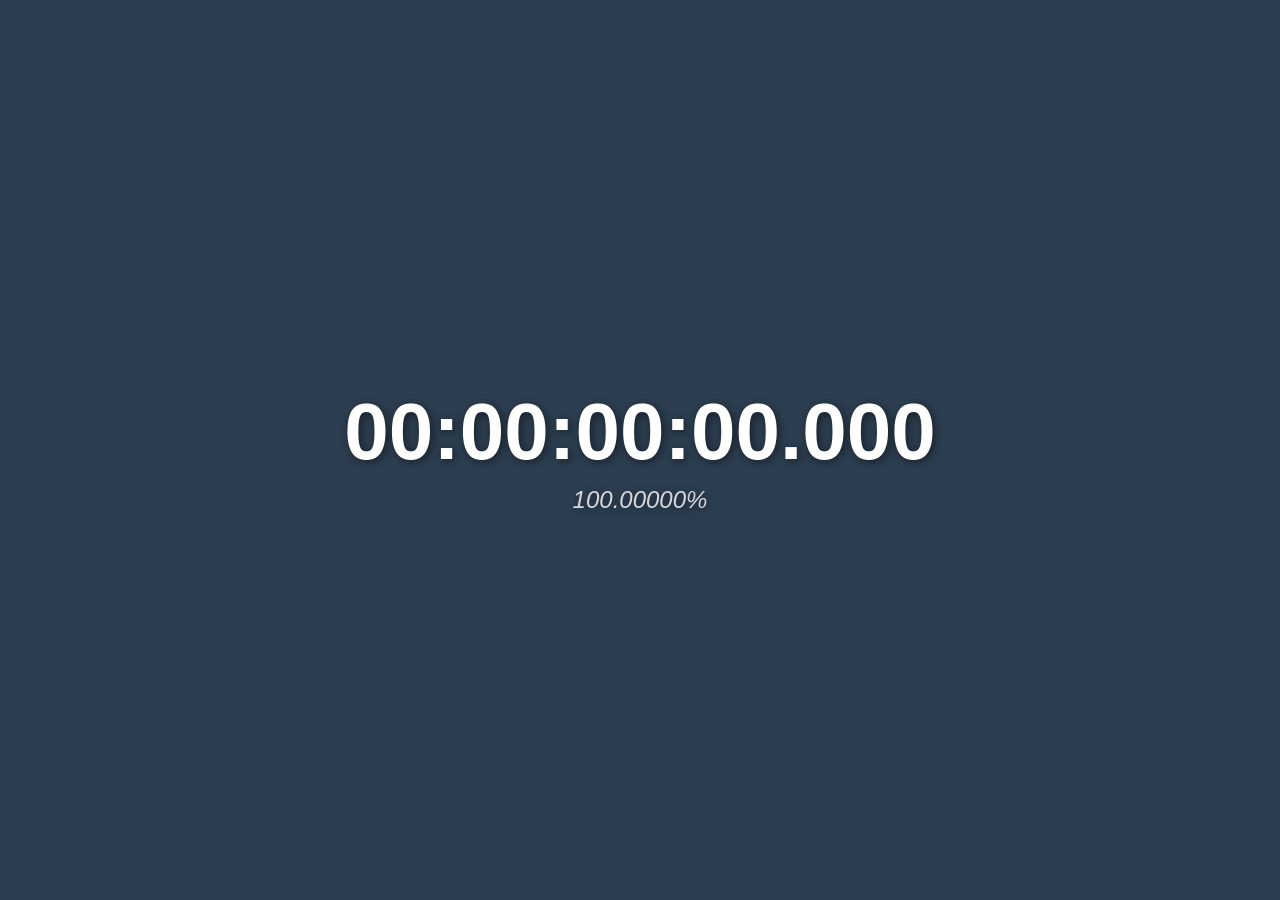
==== index.html @ 6855f2fd "Add files via upload" ====
<!DOCTYPE html>
<html lang="de">
<head>
    <meta charset="UTF-8">
    <meta name="viewport" content="width=device-width, initial-scale=1.0">
    <title>Ominous Countdown</title>
    <style>
        * {
            margin: 0;
            padding: 0;
            box-sizing: border-box;
        }

        body {
            font-family: 'Segoe UI', Tahoma, Geneva, Verdana, sans-serif;
            height: 100vh;
            display: flex;
            justify-content: center;
            align-items: center;
            background-color: #1a1a1a;
            color: #ffffff;
            overflow: hidden;
            position: relative;
        }

        /* Der Hintergrund-Balken */
        #progress-background {
            position: absolute;
            top: 0;
            left: 0;
            height: 100%;
            width: 0%; 
            background-color: #2c3e50;
            z-index: 1;
            transition: width 0.1s linear;
        }

        /* Container für den Text */
        .content {
            position: relative;
            z-index: 2;
            text-align: center;
            text-shadow: 2px 2px 10px rgba(0,0,0,0.5);
        }

        /* Große Zeitanzeige */
        #timer {
            font-size: 5rem;
            font-weight: bold;
            font-variant-numeric: tabular-nums;
            margin-bottom: 0.5rem;
        }

        /* Kleine, kursive Prozentanzeige */
        #percentage {
            font-size: 1.5rem;
            font-style: italic;
            opacity: 0.8;
            transition: all 0.3s ease;
        }

        /* Der goldene Leuchteffekt */
        .golden-glow {
            color: #ffd700 !important;
            text-shadow: 0 0 10px #ffd700, 0 0 20px #ffa500, 0 0 30px #ff8c00;
            opacity: 1 !important;
        }
    </style>
</head>
<body>

    <div id="progress-background"></div>

    <div class="content">
        <div id="timer">00:00:00:00.000</div>
        <div id="percentage">0.00000%</div>
    </div>

    <script>
        // Start- und Enddatum
        const startDate = new Date("2026-01-05T18:40:00").getTime();
        const endDate = new Date("2026-04-06T09:00:00").getTime();

        function updateDisplay() {
            const now = new Date().getTime();

            // Berechnung für den Countdown
            let remainingTime = endDate - now;
            
            if (remainingTime < 0) {
                remainingTime = 0;
            }

            // Zeit-Komponenten
            const days = Math.floor(remainingTime / (1000 * 60 * 60 * 24));
            const hours = Math.floor((remainingTime % (1000 * 60 * 60 * 24)) / (1000 * 60 * 60));
            const minutes = Math.floor((remainingTime % (1000 * 60 * 60)) / (1000 * 60));
            const seconds = Math.floor((remainingTime % (1000 * 60)) / 1000);
            const milliseconds = Math.floor(remainingTime % 1000);

            const displayTime = 
                String(days).padStart(2, '0') + ":" +
                String(hours).padStart(2, '0') + ":" +
                String(minutes).padStart(2, '0') + ":" +
                String(seconds).padStart(2, '0') + "." +
                String(milliseconds).padStart(3, '0');

            document.getElementById('timer').textContent = displayTime;

            // Fortschrittsbalken und Prozentberechnung
            const totalDuration = endDate - startDate;
            const elapsed = now - startDate;
            
            let progressPercent = (elapsed / totalDuration) * 100;

            if (progressPercent < 0) progressPercent = 0;
            if (progressPercent > 100) progressPercent = 100;

            // Hintergrundbalken Breite
            document.getElementById('progress-background').style.width = progressPercent + "%";

            // Prozentanzeige Element
            const percentageElement = document.getElementById('percentage');
            percentageElement.textContent = progressPercent.toFixed(5) + "%";

            // Logik: Leuchten bei 67.x und 69.x, aber NICHT bei 68.x
            const is67 = (progressPercent >= 67 && progressPercent < 68);
            const is69 = (progressPercent >= 69 && progressPercent < 70);

            if (is67 || is69) {
                percentageElement.classList.add('golden-glow');
            } else {
                percentageElement.classList.remove('golden-glow');
            }
        }

        // Intervall für flüssige Anzeige
        setInterval(updateDisplay, 10);
        updateDisplay();
    </script>
</body>
</html>
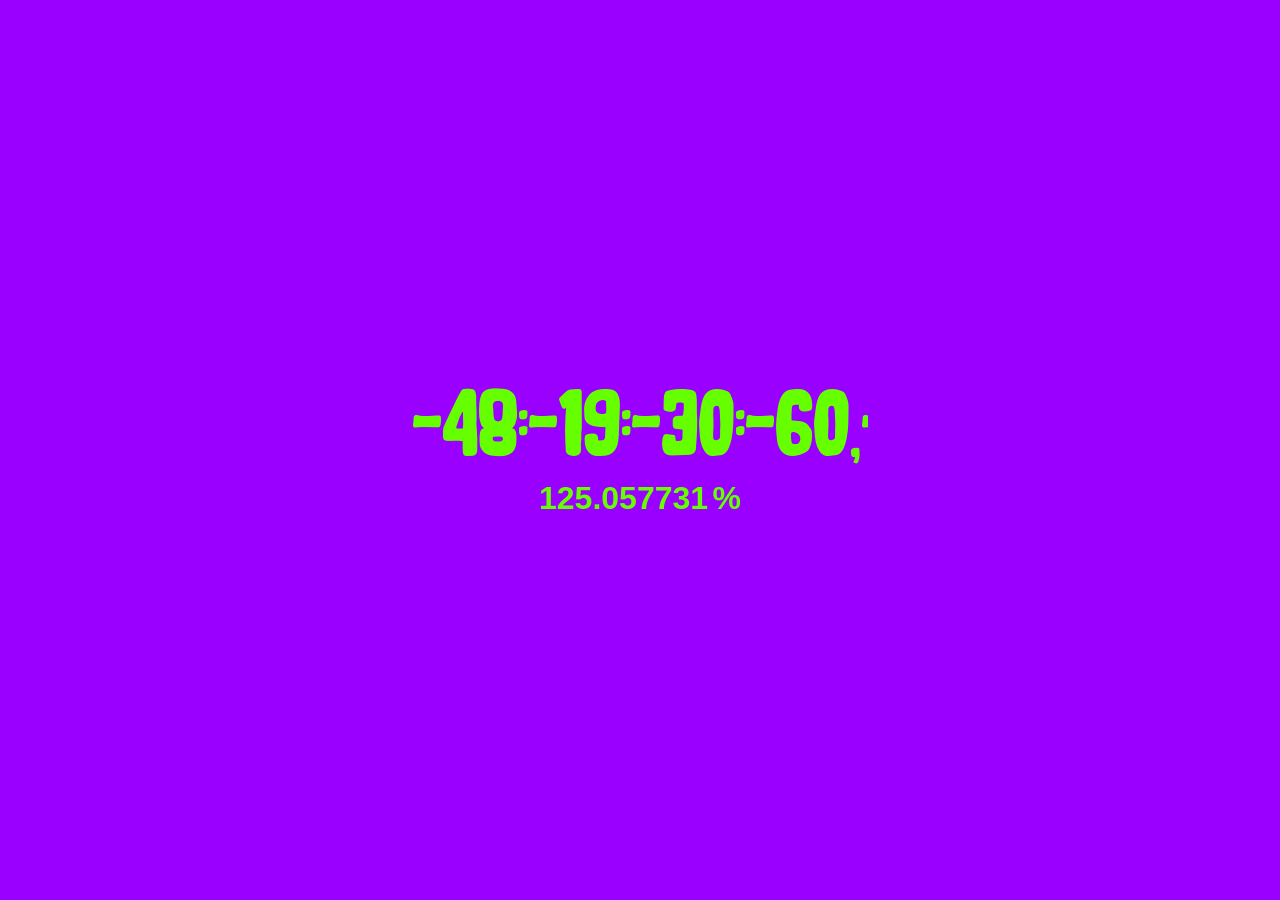
==== commit 4b4f5ac4: "Self-Made" ====
--- a/index.html
+++ b/index.html
@@ -1,142 +1,17 @@
 <!DOCTYPE html>
-<html lang="de">
+<html lang="en">
 <head>
     <meta charset="UTF-8">
     <meta name="viewport" content="width=device-width, initial-scale=1.0">
-    <title>Ominous Countdown</title>
-    <style>
-        * {
-            margin: 0;
-            padding: 0;
-            box-sizing: border-box;
-        }
-
-        body {
-            font-family: 'Segoe UI', Tahoma, Geneva, Verdana, sans-serif;
-            height: 100vh;
-            display: flex;
-            justify-content: center;
-            align-items: center;
-            background-color: #1a1a1a;
-            color: #ffffff;
-            overflow: hidden;
-            position: relative;
-        }
-
-        /* Der Hintergrund-Balken */
-        #progress-background {
-            position: absolute;
-            top: 0;
-            left: 0;
-            height: 100%;
-            width: 0%; 
-            background-color: #2c3e50;
-            z-index: 1;
-            transition: width 0.1s linear;
-        }
-
-        /* Container für den Text */
-        .content {
-            position: relative;
-            z-index: 2;
-            text-align: center;
-            text-shadow: 2px 2px 10px rgba(0,0,0,0.5);
-        }
-
-        /* Große Zeitanzeige */
-        #timer {
-            font-size: 5rem;
-            font-weight: bold;
-            font-variant-numeric: tabular-nums;
-            margin-bottom: 0.5rem;
-        }
-
-        /* Kleine, kursive Prozentanzeige */
-        #percentage {
-            font-size: 1.5rem;
-            font-style: italic;
-            opacity: 0.8;
-            transition: all 0.3s ease;
-        }
-
-        /* Der goldene Leuchteffekt */
-        .golden-glow {
-            color: #ffd700 !important;
-            text-shadow: 0 0 10px #ffd700, 0 0 20px #ffa500, 0 0 30px #ff8c00;
-            opacity: 1 !important;
-        }
-    </style>
+    <title>Ominöser Countdown</title>
+    <link rel="stylesheet" href="style/style.css">
 </head>
 <body>
-
-    <div id="progress-background"></div>
-
-    <div class="content">
-        <div id="timer">00:00:00:00.000</div>
-        <div id="percentage">0.00000%</div>
+    <div id="background"></div>
+    <div id="countdownContainer">
+        <h1 id="countdown">Countdown</h1>
+        <h2 id="percentage">Prozentwert</h2>
     </div>
-
-    <script>
-        // Start- und Enddatum
-        const startDate = new Date("2026-01-05T18:40:00").getTime();
-        const endDate = new Date("2026-04-06T09:00:00").getTime();
-
-        function updateDisplay() {
-            const now = new Date().getTime();
-
-            // Berechnung für den Countdown
-            let remainingTime = endDate - now;
-            
-            if (remainingTime < 0) {
-                remainingTime = 0;
-            }
-
-            // Zeit-Komponenten
-            const days = Math.floor(remainingTime / (1000 * 60 * 60 * 24));
-            const hours = Math.floor((remainingTime % (1000 * 60 * 60 * 24)) / (1000 * 60 * 60));
-            const minutes = Math.floor((remainingTime % (1000 * 60 * 60)) / (1000 * 60));
-            const seconds = Math.floor((remainingTime % (1000 * 60)) / 1000);
-            const milliseconds = Math.floor(remainingTime % 1000);
-
-            const displayTime = 
-                String(days).padStart(2, '0') + ":" +
-                String(hours).padStart(2, '0') + ":" +
-                String(minutes).padStart(2, '0') + ":" +
-                String(seconds).padStart(2, '0') + "." +
-                String(milliseconds).padStart(3, '0');
-
-            document.getElementById('timer').textContent = displayTime;
-
-            // Fortschrittsbalken und Prozentberechnung
-            const totalDuration = endDate - startDate;
-            const elapsed = now - startDate;
-            
-            let progressPercent = (elapsed / totalDuration) * 100;
-
-            if (progressPercent < 0) progressPercent = 0;
-            if (progressPercent > 100) progressPercent = 100;
-
-            // Hintergrundbalken Breite
-            document.getElementById('progress-background').style.width = progressPercent + "%";
-
-            // Prozentanzeige Element
-            const percentageElement = document.getElementById('percentage');
-            percentageElement.textContent = progressPercent.toFixed(5) + "%";
-
-            // Logik: Leuchten bei 67.x und 69.x, aber NICHT bei 68.x
-            const is67 = (progressPercent >= 67 && progressPercent < 68);
-            const is69 = (progressPercent >= 69 && progressPercent < 70);
-
-            if (is67 || is69) {
-                percentageElement.classList.add('golden-glow');
-            } else {
-                percentageElement.classList.remove('golden-glow');
-            }
-        }
-
-        // Intervall für flüssige Anzeige
-        setInterval(updateDisplay, 10);
-        updateDisplay();
-    </script>
+    <script src="script/script.js"></script>
 </body>
 </html>
--- a/style/style.css
+++ b/style/style.css
@@ -0,0 +1,78 @@
+@font-face {
+    font-family: 'Brother Bold';
+    src: url("../font/brother-bold.otf");
+    font-weight: bold;
+}
+
+* {
+    margin: 0;
+    padding: 0;
+    box-sizing: border-box;
+    transition: 1s;
+}
+
+html, body {
+    height: 100%;
+    background: #2ec26e;
+    display: flex;
+    flex-direction: column;
+    align-items: center;
+    justify-content: center;
+}
+
+h1 {
+    font-family: 'Brother Bold', sans-serif;
+    font-size: 6rem;
+}
+
+h2 {
+    font-family: 'Segoe UI', Tahoma, Geneva, Verdana, sans-serif;
+    font-size: 2rem;
+}
+
+#countdownContainer {
+    z-index: 1;
+    width: 455px;
+    overflow: hidden;
+    filter: invert(1);
+    mix-blend-mode: difference;
+}
+
+#background {
+    left: 0;
+    height: 100vh;
+    position: absolute;
+    background-color: #ffc746;
+}
+
+#countdown {
+    width: 100%;
+    text-align: left;
+}
+
+#percentage {
+    width: 100%;
+    text-align: center;
+}
+
+.special-number {
+    animation: shake 2s linear infinite;
+}
+
+.special-background {
+    background-color: #9900ff !important;
+}
+
+@keyframes shake {
+    0% { transform: translate(1px, 1px) rotate(0deg) scale(1.5); }
+    10% { transform: translate(-1px, -2px) rotate(-1deg) scale(1.5); }
+    20% { transform: translate(-3px, 0px) rotate(1deg) scale(1.5); }
+    30% { transform: translate(3px, 2px) rotate(0deg) scale(1.5); }
+    40% { transform: translate(1px, -1px) rotate(1deg) scale(1.5); }
+    50% { transform: translate(-1px, 2px) rotate(-1deg) scale(1.5); }
+    60% { transform: translate(-3px, 1px) rotate(0deg) scale(1.5); }
+    70% { transform: translate(3px, 1px) rotate(-1deg) scale(1.5); }
+    80% { transform: translate(-1px, -1px) rotate(1deg) scale(1.5); }
+    90% { transform: translate(1px, 2px) rotate(0deg) scale(1.5); }
+    100% { transform: translate(1px, -2px) rotate(-1deg) scale(1.5); }
+}
